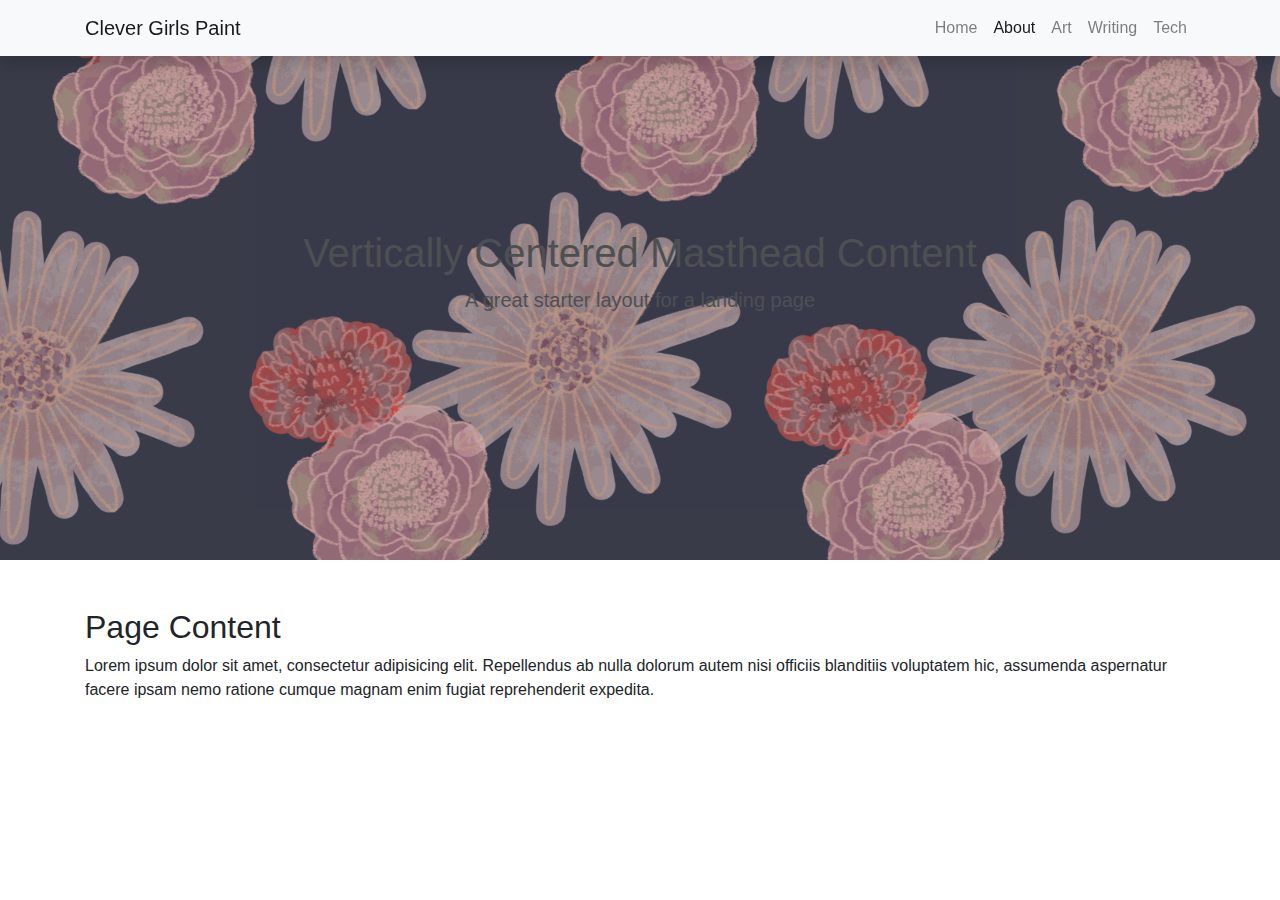
==== about.html @ 55a97bfb "general page layout added" ====
<!DOCTYPE html>

<html>
	<head>
		<title></title>
		<link rel="stylesheet" href="https://stackpath.bootstrapcdn.com/bootstrap/4.4.1/css/bootstrap.min.css" integrity="sha384-Vkoo8x4CGsO3+Hhxv8T/Q5PaXtkKtu6ug5TOeNV6gBiFeWPGFN9MuhOf23Q9Ifjh" crossorigin="anonymous">
		<link rel="stylesheet" href="css/styles.css">
	</head>
	<body>	
		<!-- Navigation -->
		<nav class="navigation navbar navbar-expand-lg navbar-light bg-light shadow fixed-top">
		  <div class="container">
		    <a class="navbar-brand" href="index.html">Clever Girls Paint</a>
		    <button class="navbar-toggler" type="button" data-toggle="collapse" data-target="#navbarResponsive" aria-controls="navbarResponsive" aria-expanded="false" aria-label="Toggle navigation">
		          <span class="navbar-toggler-icon"></span>
		        </button>
		    <div class="collapse navbar-collapse" id="navbarResponsive">
		      <ul class="navbar-nav ml-auto">
		        <li class="nav-item">
		          <a class="nav-link" href="index.html">Home
		                
		              </a>
		        </li>
		        <li class="nav-item active">
		          <a class="nav-link" href="about.html">About
		          	<span class="sr-only">(current)</span>
		          </a>
		        </li>
		        <li class="nav-item">
		          <a class="nav-link" href="art.html">Art</a>
		        </li>
		        <li class="nav-item">
		          <a class="nav-link" href="writing.html">Writing</a>
		        </li>
		        <li class="nav-item">
		          <a class="nav-link" href="tech.html">Tech</a>
		        </li>
		      </ul>
		    </div>
		  </div>
		</nav>

		<!-- Full Page Image Header with Vertically Centered Content -->
		<header class="masthead">
		  <div class="container h-100">
		    <div class="row h-100 align-items-center">
		      <div class="col-12 text-center">
		        <h1 class="font-weight-light">Vertically Centered Masthead Content</h1>
		        <p class="lead">A great starter layout for a landing page</p>
		      </div>
		    </div>
		  </div>
		</header>

		<!-- Page Content -->
		<section class="py-5 bottom-content">
		  <div class="container">
		    <h2 class="font-weight-light">Page Content</h2>
		    <p>Lorem ipsum dolor sit amet, consectetur adipisicing elit. Repellendus ab nulla dolorum autem nisi officiis blanditiis voluptatem hic, assumenda aspernatur facere ipsam nemo ratione cumque magnam enim fugiat reprehenderit expedita.</p>
		  </div>
		</section>


		
			<script src="https://code.jquery.com/jquery-3.4.1.slim.min.js" integrity="sha384-J6qa4849blE2+poT4WnyKhv5vZF5SrPo0iEjwBvKU7imGFAV0wwj1yYfoRSJoZ+n" crossorigin="anonymous"></script>
			<script src="https://cdn.jsdelivr.net/npm/popper.js@1.16.0/dist/umd/popper.min.js" integrity="sha384-Q6E9RHvbIyZFJoft+2mJbHaEWldlvI9IOYy5n3zV9zzTtmI3UksdQRVvoxMfooAo" crossorigin="anonymous"></script>
			<script src="https://stackpath.bootstrapcdn.com/bootstrap/4.4.1/js/bootstrap.min.js" integrity="sha384-wfSDF2E50Y2D1uUdj0O3uMBJnjuUD4Ih7YwaYd1iqfktj0Uod8GCExl3Og8ifwB6" crossorigin="anonymous"></script>
	</body>
</html>
---- css/styles.css ----
body{
	/*background-image: url("../images/Wallpaper.png");
	background-position: bottom;
	background-repeat: no-repeat;
	 background-size: cover;
*/
}

.masthead {
  height: 10rem;
  min-height: 35rem;
  background-image: url("../images/Flower_Print.png");
  background-size: cover;
  background-position: center;
  background-repeat: no-repeat;
  opacity: 80%;
}

.bottom-content{

}

.navigation{


}

.navbar-brand{

}

.nav-item a{
    
}

/*add hover effects at some point*/
.icon{
	height: 2.5rem;
}

.profile-pic{
	transform: rotate(90deg);
	height: 10rem;
	margin-top: 5rem;
	margin-bottom: 5rem;
	display: block;
    margin-left: auto;
    margin-right: auto 

}
.top-bar{

}
.intro{


	
	

}

.intro-p{
	width: 25rem;

        display: block;
    margin-left: auto;
    margin-right: auto 
}


.icon-intro{
	background-color: blue;
	
}





.card {
    padding-top: 20px;
    margin: 10px 0 20px 0;
    background-color: rgba(214, 224, 226, 0.2);
    border-top-width: 0;
    border-bottom-width: 2px;
    -webkit-border-radius: 3px;
    -moz-border-radius: 3px;
    border-radius: 3px;
    -webkit-box-shadow: none;
    -moz-box-shadow: none;
    box-shadow: none;
    -webkit-box-sizing: border-box;
    -moz-box-sizing: border-box;
    box-sizing: border-box;
}

.card .card-heading {
    padding: 0 20px;
    margin: 0;
}

.card .card-heading.simple {
    font-size: 20px;
    font-weight: 300;
    color: #777;
    border-bottom: 1px solid #e5e5e5;
}

.card .card-heading.image img {
    display: inline-block;
    width: 46px;
    height: 46px;
    margin-right: 15px;
    vertical-align: top;
    border: 0;
    -webkit-border-radius: 50%;
    -moz-border-radius: 50%;
    border-radius: 50%;
}

.card .card-heading.image .card-heading-header {
    display: inline-block;
    vertical-align: top;
}

.card .card-heading.image .card-heading-header h3 {
    margin: 0;
    font-size: 14px;
    line-height: 16px;
    color: #262626;
}

.card .card-heading.image .card-heading-header span {
    font-size: 12px;
    color: #999999;
}

.card .card-body {
    padding: 0 20px;
    margin-top: 20px;
}

.card .card-media {
    padding: 0 20px;
    margin: 0 -14px;
}

.card .card-media img {
    max-width: 100%;
    max-height: 100%;
}

.card .card-actions {
    min-height: 30px;
    padding: 0 20px 20px 20px;
    margin: 20px 0 0 0;
}

.card .card-comments {
    padding: 20px;
    margin: 0;
    background-color: #f8f8f8;
}

.card .card-comments .comments-collapse-toggle {
    padding: 0;
    margin: 0 20px 12px 20px;
}

.card .card-comments .comments-collapse-toggle a,
.card .card-comments .comments-collapse-toggle span {
    padding-right: 5px;
    overflow: hidden;
    font-size: 12px;
    color: #999;
    text-overflow: ellipsis;
    white-space: nowrap;
}

.card-comments .media-heading {
    font-size: 13px;
    font-weight: bold;
}

.card.people {
    position: relative;
    display: inline-block;
    width: 170px;
    height: 300px;
    padding-top: 0;
    margin-left: 20px;
    overflow: hidden;
    vertical-align: top;
}

.card.people:first-child {
    margin-left: 0;
}

.card.people .card-top {
    position: absolute;
    top: 0;
    left: 0;
    display: inline-block;
    width: 170px;
    height: 150px;
    background-color: #ffffff;
}

.card.people .card-top.green {
    background-color: #53a93f;
}

.card.people .card-top.blue {
    background-color: #427fed;
}

.card.people .card-info {
    position: absolute;
    top: 150px;
    display: inline-block;
    width: 100%;
    height: 101px;
    overflow: hidden;
    background: #ffffff;
    -webkit-box-sizing: border-box;
    -moz-box-sizing: border-box;
    box-sizing: border-box;
}

.card.people .card-info .title {
    display: block;
    margin: 8px 14px 0 14px;
    overflow: hidden;
    font-size: 16px;
    font-weight: bold;
    line-height: 18px;
    color: #404040;
}

.card.people .card-info .desc {
    display: block;
    margin: 8px 14px 0 14px;
    overflow: hidden;
    font-size: 12px;
    line-height: 16px;
    color: #737373;
    text-overflow: ellipsis;
}

.card.people .card-bottom {
    position: absolute;
    bottom: 0;
    left: 0;
    display: inline-block;
    width: 100%;
    padding: 10px 20px;
    line-height: 29px;
    text-align: center;
    -webkit-box-sizing: border-box;
    -moz-box-sizing: border-box;
    box-sizing: border-box;
}

.card.hovercard {
    position: relative;
    padding-top: 0;
    overflow: hidden;
    text-align: center;
    background-color: rgba(214, 224, 226, 0.2);
}

.card.hovercard .cardheader {
    background: url("http://lorempixel.com/850/280/nature/4/");
    background-size: cover;
    height: 135px;
}

.card.hovercard .avatar {
    position: relative;
    top: -50px;
    margin-bottom: -50px;
}

.card.hovercard .avatar img {
    width: 100px;
    height: 100px;
    max-width: 100px;
    max-height: 100px;
    -webkit-border-radius: 50%;
    -moz-border-radius: 50%;
    border-radius: 50%;
    border: 5px solid rgba(255,255,255,0.5);
}

.card.hovercard .info {
    padding: 4px 8px 10px;
}

.card.hovercard .info .title {
    margin-bottom: 4px;
    font-size: 24px;
    line-height: 1;
    color: #262626;
    vertical-align: middle;
}

.card.hovercard .info .desc {
    overflow: hidden;
    font-size: 12px;
    line-height: 20px;
    color: #737373;
    text-overflow: ellipsis;
}

.card.hovercard .bottom {
    padding: 0 20px;
    margin-bottom: 17px;
}

.btn{ border-radius: 50%; width:32px; height:32px; line-height:18px;  }
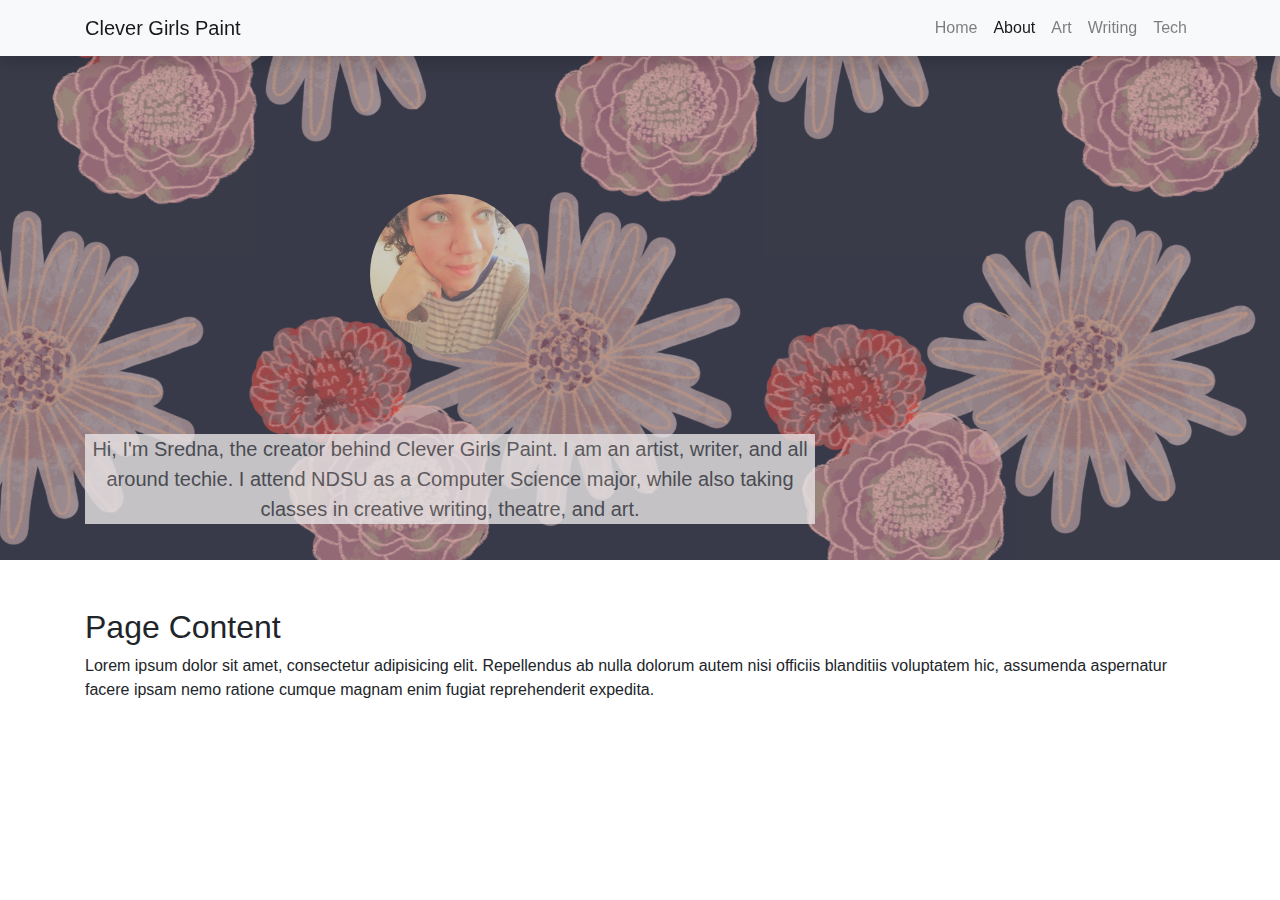
==== commit cbeea7eb: "working on about page" ====
--- a/about.html
+++ b/about.html
@@ -44,9 +44,9 @@
 		<header class="masthead">
 		  <div class="container h-100">
 		    <div class="row h-100 align-items-center">
-		      <div class="col-12 text-center">
-		        <h1 class="font-weight-light">Vertically Centered Masthead Content</h1>
-		        <p class="lead">A great starter layout for a landing page</p>
+		      <div class="col-8 text-center intro">
+		        <img  class=" profile-pic rounded-circle" src="images/bright-gurl.jpg" alt="profile image of woman smiling with a comic book in her hand. The woman has tan skin and short dark brown curly hair">
+		        <p class="lead intro-p">Hi, I'm Sredna, the creator behind Clever Girls Paint. I am an artist, writer, and all around techie. I attend NDSU as a Computer Science major, while also taking classes in creative writing, theatre, and art. </p>
 		      </div>
 		    </div>
 		  </div>
--- a/css/styles.css
+++ b/css/styles.css
@@ -7,7 +7,7 @@
 }
 
 .masthead {
-  height: 10rem;
+  height: 20%;
   min-height: 35rem;
   background-image: url("../images/Flower_Print.png");
   background-size: cover;
@@ -20,18 +20,6 @@
 
 }
 
-.navigation{
-
-
-}
-
-.navbar-brand{
-
-}
-
-.nav-item a{
-    
-}
 
 /*add hover effects at some point*/
 .icon{
@@ -39,283 +27,23 @@
 }
 
 .profile-pic{
-	transform: rotate(90deg);
+	
 	height: 10rem;
 	margin-top: 5rem;
 	margin-bottom: 5rem;
-	display: block;
-    margin-left: auto;
-    margin-right: auto 
-
-}
-.top-bar{
-
-}
-.intro{
-
-
-	
-	
 
 }
 
-.intro-p{
-	width: 25rem;
-
-        display: block;
-    margin-left: auto;
-    margin-right: auto 
+.intro{
+	
+	margin-top: 10%;
 }
 
-
-.icon-intro{
-	background-color: blue;
-	
+.intro p{
+	background-color: #e3dee0;
+	opacity: 80%;
 }
 
 
 
 
-
-.card {
-    padding-top: 20px;
-    margin: 10px 0 20px 0;
-    background-color: rgba(214, 224, 226, 0.2);
-    border-top-width: 0;
-    border-bottom-width: 2px;
-    -webkit-border-radius: 3px;
-    -moz-border-radius: 3px;
-    border-radius: 3px;
-    -webkit-box-shadow: none;
-    -moz-box-shadow: none;
-    box-shadow: none;
-    -webkit-box-sizing: border-box;
-    -moz-box-sizing: border-box;
-    box-sizing: border-box;
-}
-
-.card .card-heading {
-    padding: 0 20px;
-    margin: 0;
-}
-
-.card .card-heading.simple {
-    font-size: 20px;
-    font-weight: 300;
-    color: #777;
-    border-bottom: 1px solid #e5e5e5;
-}
-
-.card .card-heading.image img {
-    display: inline-block;
-    width: 46px;
-    height: 46px;
-    margin-right: 15px;
-    vertical-align: top;
-    border: 0;
-    -webkit-border-radius: 50%;
-    -moz-border-radius: 50%;
-    border-radius: 50%;
-}
-
-.card .card-heading.image .card-heading-header {
-    display: inline-block;
-    vertical-align: top;
-}
-
-.card .card-heading.image .card-heading-header h3 {
-    margin: 0;
-    font-size: 14px;
-    line-height: 16px;
-    color: #262626;
-}
-
-.card .card-heading.image .card-heading-header span {
-    font-size: 12px;
-    color: #999999;
-}
-
-.card .card-body {
-    padding: 0 20px;
-    margin-top: 20px;
-}
-
-.card .card-media {
-    padding: 0 20px;
-    margin: 0 -14px;
-}
-
-.card .card-media img {
-    max-width: 100%;
-    max-height: 100%;
-}
-
-.card .card-actions {
-    min-height: 30px;
-    padding: 0 20px 20px 20px;
-    margin: 20px 0 0 0;
-}
-
-.card .card-comments {
-    padding: 20px;
-    margin: 0;
-    background-color: #f8f8f8;
-}
-
-.card .card-comments .comments-collapse-toggle {
-    padding: 0;
-    margin: 0 20px 12px 20px;
-}
-
-.card .card-comments .comments-collapse-toggle a,
-.card .card-comments .comments-collapse-toggle span {
-    padding-right: 5px;
-    overflow: hidden;
-    font-size: 12px;
-    color: #999;
-    text-overflow: ellipsis;
-    white-space: nowrap;
-}
-
-.card-comments .media-heading {
-    font-size: 13px;
-    font-weight: bold;
-}
-
-.card.people {
-    position: relative;
-    display: inline-block;
-    width: 170px;
-    height: 300px;
-    padding-top: 0;
-    margin-left: 20px;
-    overflow: hidden;
-    vertical-align: top;
-}
-
-.card.people:first-child {
-    margin-left: 0;
-}
-
-.card.people .card-top {
-    position: absolute;
-    top: 0;
-    left: 0;
-    display: inline-block;
-    width: 170px;
-    height: 150px;
-    background-color: #ffffff;
-}
-
-.card.people .card-top.green {
-    background-color: #53a93f;
-}
-
-.card.people .card-top.blue {
-    background-color: #427fed;
-}
-
-.card.people .card-info {
-    position: absolute;
-    top: 150px;
-    display: inline-block;
-    width: 100%;
-    height: 101px;
-    overflow: hidden;
-    background: #ffffff;
-    -webkit-box-sizing: border-box;
-    -moz-box-sizing: border-box;
-    box-sizing: border-box;
-}
-
-.card.people .card-info .title {
-    display: block;
-    margin: 8px 14px 0 14px;
-    overflow: hidden;
-    font-size: 16px;
-    font-weight: bold;
-    line-height: 18px;
-    color: #404040;
-}
-
-.card.people .card-info .desc {
-    display: block;
-    margin: 8px 14px 0 14px;
-    overflow: hidden;
-    font-size: 12px;
-    line-height: 16px;
-    color: #737373;
-    text-overflow: ellipsis;
-}
-
-.card.people .card-bottom {
-    position: absolute;
-    bottom: 0;
-    left: 0;
-    display: inline-block;
-    width: 100%;
-    padding: 10px 20px;
-    line-height: 29px;
-    text-align: center;
-    -webkit-box-sizing: border-box;
-    -moz-box-sizing: border-box;
-    box-sizing: border-box;
-}
-
-.card.hovercard {
-    position: relative;
-    padding-top: 0;
-    overflow: hidden;
-    text-align: center;
-    background-color: rgba(214, 224, 226, 0.2);
-}
-
-.card.hovercard .cardheader {
-    background: url("http://lorempixel.com/850/280/nature/4/");
-    background-size: cover;
-    height: 135px;
-}
-
-.card.hovercard .avatar {
-    position: relative;
-    top: -50px;
-    margin-bottom: -50px;
-}
-
-.card.hovercard .avatar img {
-    width: 100px;
-    height: 100px;
-    max-width: 100px;
-    max-height: 100px;
-    -webkit-border-radius: 50%;
-    -moz-border-radius: 50%;
-    border-radius: 50%;
-    border: 5px solid rgba(255,255,255,0.5);
-}
-
-.card.hovercard .info {
-    padding: 4px 8px 10px;
-}
-
-.card.hovercard .info .title {
-    margin-bottom: 4px;
-    font-size: 24px;
-    line-height: 1;
-    color: #262626;
-    vertical-align: middle;
-}
-
-.card.hovercard .info .desc {
-    overflow: hidden;
-    font-size: 12px;
-    line-height: 20px;
-    color: #737373;
-    text-overflow: ellipsis;
-}
-
-.card.hovercard .bottom {
-    padding: 0 20px;
-    margin-bottom: 17px;
-}
-
-.btn{ border-radius: 50%; width:32px; height:32px; line-height:18px;  }
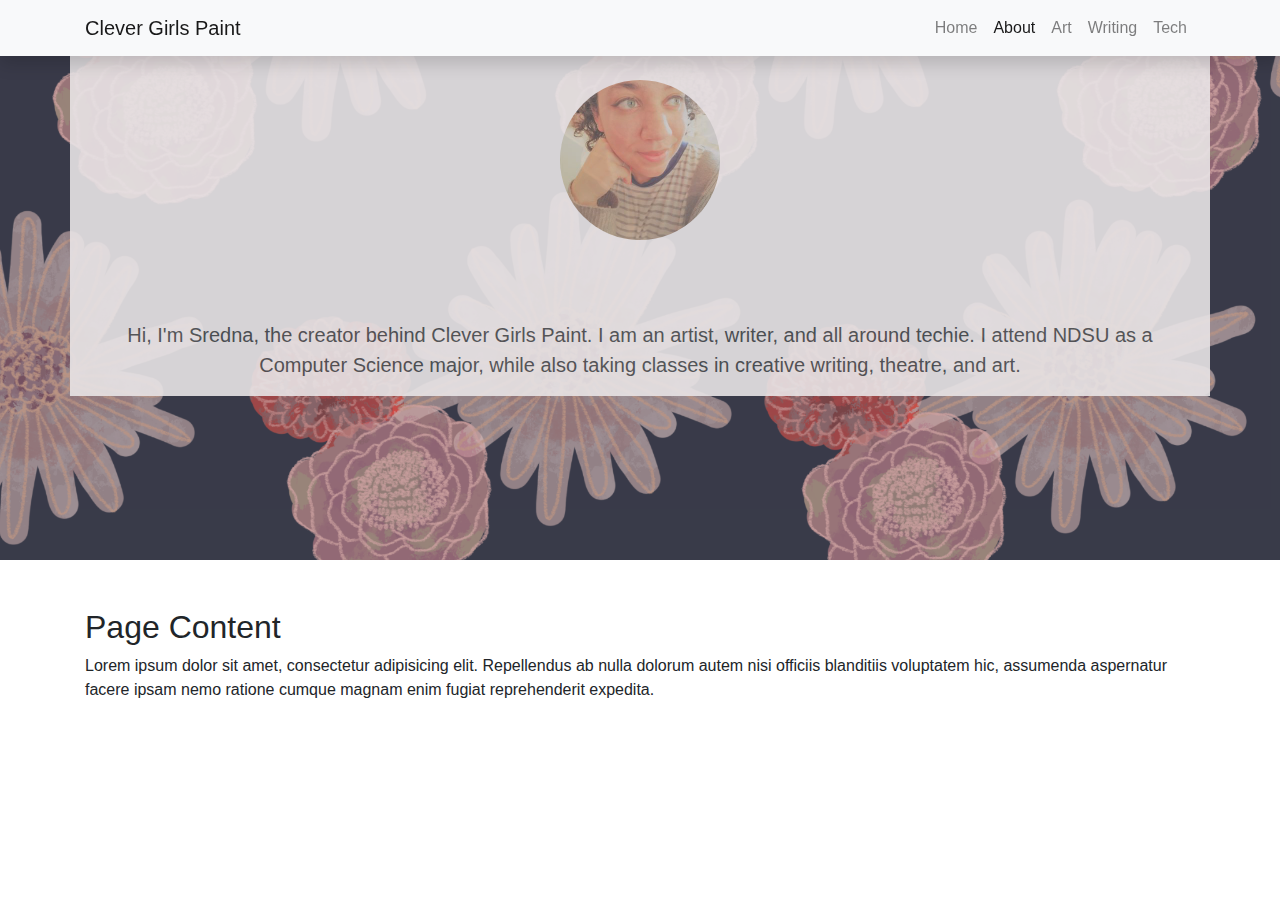
==== commit e6122e43: "page layout got messed up on other pages" ====
--- a/about.html
+++ b/about.html
@@ -44,7 +44,7 @@
 		<header class="masthead">
 		  <div class="container h-100">
 		    <div class="row h-100 align-items-center">
-		      <div class="col-8 text-center intro">
+		      <div class="col-12 text-center intro">
 		        <img  class=" profile-pic rounded-circle" src="images/bright-gurl.jpg" alt="profile image of woman smiling with a comic book in her hand. The woman has tan skin and short dark brown curly hair">
 		        <p class="lead intro-p">Hi, I'm Sredna, the creator behind Clever Girls Paint. I am an artist, writer, and all around techie. I attend NDSU as a Computer Science major, while also taking classes in creative writing, theatre, and art. </p>
 		      </div>
--- a/css/styles.css
+++ b/css/styles.css
@@ -35,13 +35,12 @@
 }
 
 .intro{
-	
-	margin-top: 10%;
+	background-color: #e3dee0;
+	opacity: 90%;
 }
 
 .intro p{
-	background-color: #e3dee0;
-	opacity: 80%;
+
 }
 
 
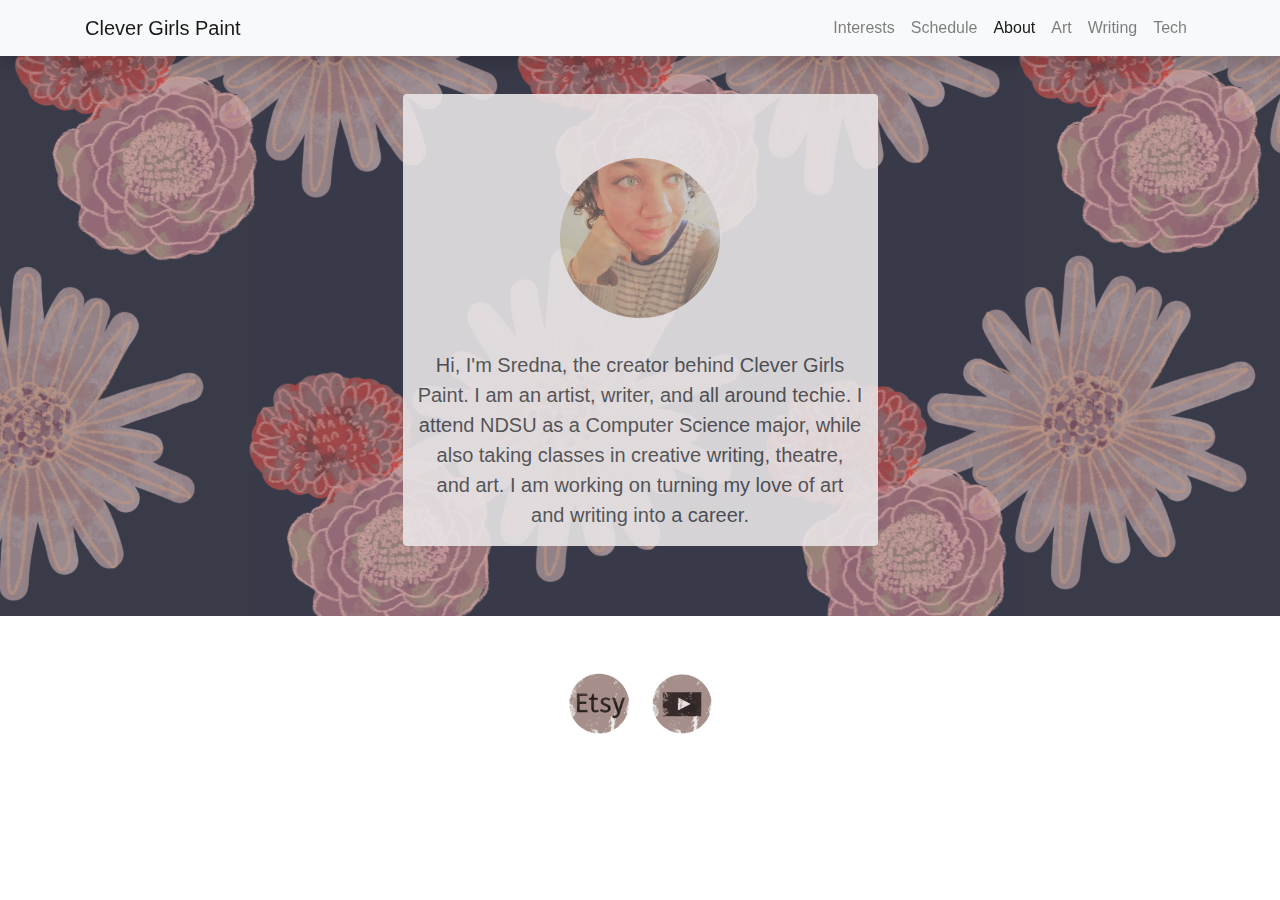
==== commit 391b605e: "welp" ====
--- a/about.html
+++ b/about.html
@@ -16,13 +16,16 @@
 		        </button>
 		    <div class="collapse navbar-collapse" id="navbarResponsive">
 		      <ul class="navbar-nav ml-auto">
+		      	<li class="nav-item">
+		           <a class="nav-link" href="index.html">Interests</a>
+		        </li>
 		        <li class="nav-item">
-		          <a class="nav-link" href="index.html">Home
+		          <a class="nav-link" href="home.html">Schedule
 		                
 		              </a>
 		        </li>
 		        <li class="nav-item active">
-		          <a class="nav-link" href="about.html">About
+		          <a class="nav-link" href="#">About
 		          	<span class="sr-only">(current)</span>
 		          </a>
 		        </li>
@@ -41,22 +44,22 @@
 		</nav>
 
 		<!-- Full Page Image Header with Vertically Centered Content -->
-		<header class="masthead">
-		  <div class="container h-100">
-		    <div class="row h-100 align-items-center">
-		      <div class="col-12 text-center intro">
+		<header class="center-page">
+		  <div class="intro-parent container">
+		    <div class="intro-parent2 row h-100 align-items-center">
+		      <div class="col-5 text-center intro rounded">
 		        <img  class=" profile-pic rounded-circle" src="images/bright-gurl.jpg" alt="profile image of woman smiling with a comic book in her hand. The woman has tan skin and short dark brown curly hair">
-		        <p class="lead intro-p">Hi, I'm Sredna, the creator behind Clever Girls Paint. I am an artist, writer, and all around techie. I attend NDSU as a Computer Science major, while also taking classes in creative writing, theatre, and art. </p>
+		        <p class="lead intro-p">Hi, I'm Sredna, the creator behind Clever Girls Paint. I am an artist, writer, and all around techie. I attend NDSU as a Computer Science major, while also taking classes in creative writing, theatre, and art. I am working on turning my love of art and writing into a career.</p>
 		      </div>
 		    </div>
 		  </div>
 		</header>
 
-		<!-- Page Content -->
+		<!-- Footer -->
 		<section class="py-5 bottom-content">
-		  <div class="container">
-		    <h2 class="font-weight-light">Page Content</h2>
-		    <p>Lorem ipsum dolor sit amet, consectetur adipisicing elit. Repellendus ab nulla dolorum autem nisi officiis blanditiis voluptatem hic, assumenda aspernatur facere ipsam nemo ratione cumque magnam enim fugiat reprehenderit expedita.</p>
+		  <div class="container text-center ">
+		    <a target="_blank" href="https://www.etsy.com"><img class="icon" src="images/Etsy_Icon.png"></a>
+		    <a target="_blank" href="https://www.youtube.com/"><img class="icon" src="images/YouTube_Icon.png"></a>
 		  </div>
 		</section>
 
--- a/css/styles.css
+++ b/css/styles.css
@@ -6,14 +6,15 @@
 */
 }
 
-.masthead {
-  height: 20%;
+.center-page {
+  
   min-height: 35rem;
   background-image: url("../images/Flower_Print.png");
   background-size: cover;
   background-position: center;
   background-repeat: no-repeat;
   opacity: 80%;
+  margin-top: 56px;
 }
 
 .bottom-content{
@@ -23,26 +24,72 @@
 
 /*add hover effects at some point*/
 .icon{
-	height: 2.5rem;
+	height: 5rem;
+
 }
+.icons {
+	background-color: blue;
+}
+.icons img{
 
+
+	background-color: yellow;
+}
 .profile-pic{
 	
 	height: 10rem;
-	margin-top: 5rem;
-	margin-bottom: 5rem;
+	margin-top: 4rem;
+	margin-bottom: 2rem;
 
 }
 
 .intro{
 	background-color: #e3dee0;
 	opacity: 90%;
+	display: block;
+	margin-right: auto;
+	margin-left: auto;
+	margin-bottom: 2em;
+
+
+
+
+}
+
+.schedule{
+		opacity: 90%;
+	display: block;
+	margin-right: auto;
+	margin-left: auto;
+	margin-bottom: 2em;
+
 }
 
 .intro p{
 
 }
 
+.intro-parent{
+/*	display: block;
+	margin-top: auto;
+	margin-bottom: auto;*/
+height: 35em !important;
+
+
+}
+
+.intro-parent2{
+
+
+	margin-top: auto;
+	margin-bottom: auto;
+}
+
+.calendar{
+	display: flex;
+	float: right;
+}
 
 
 
+
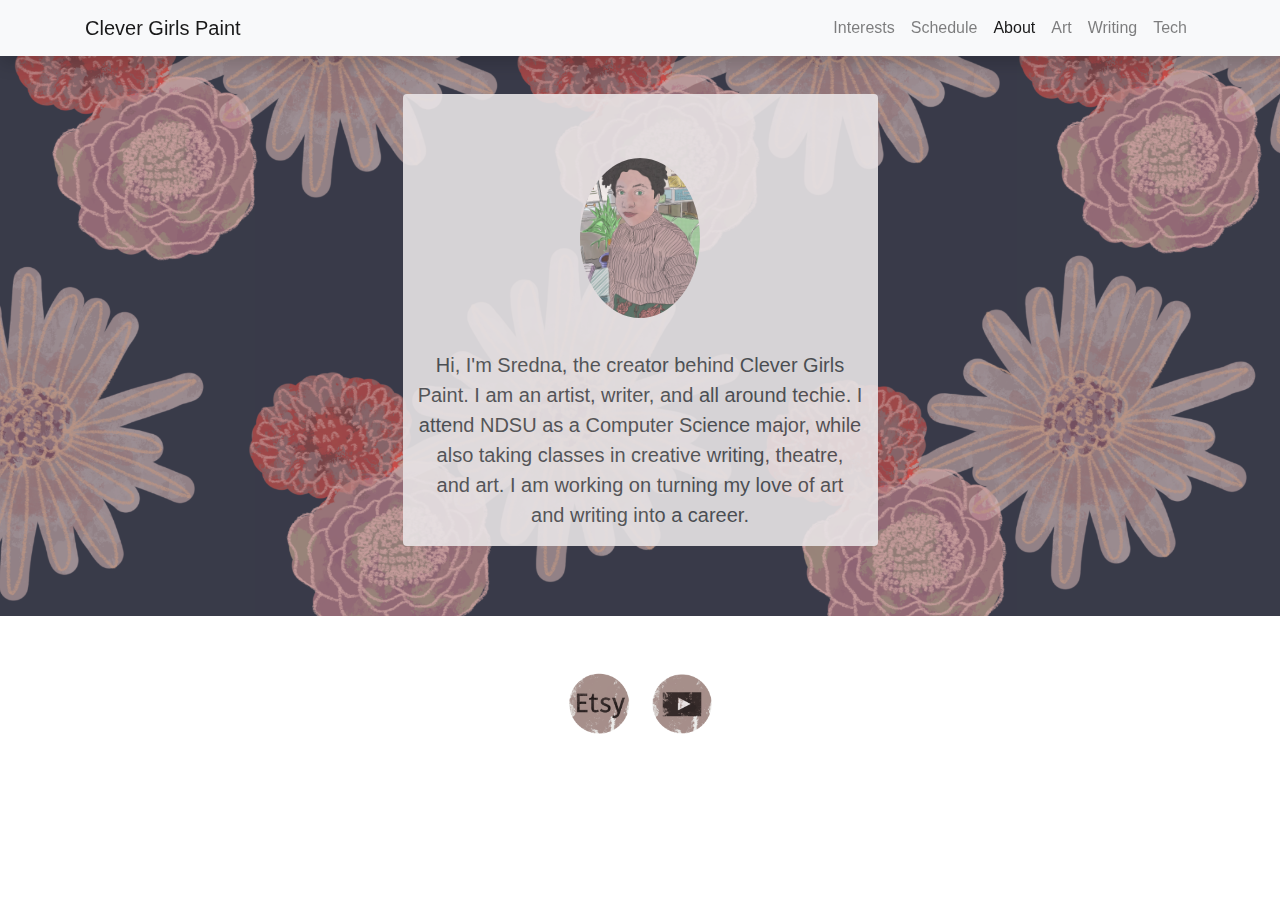
==== commit 36674985: "added illustration pic" ====
--- a/about.html
+++ b/about.html
@@ -48,7 +48,7 @@
 		  <div class="intro-parent container">
 		    <div class="intro-parent2 row h-100 align-items-center">
 		      <div class="col-5 text-center intro rounded">
-		        <img  class=" profile-pic rounded-circle" src="images/bright-gurl.jpg" alt="profile image of woman smiling with a comic book in her hand. The woman has tan skin and short dark brown curly hair">
+		        <img  class=" profile-pic rounded-circle" src="images/selfi1.jpg" alt="profile image of woman smiling with a comic book in her hand. The woman has tan skin and short dark brown curly hair">
 		        <p class="lead intro-p">Hi, I'm Sredna, the creator behind Clever Girls Paint. I am an artist, writer, and all around techie. I attend NDSU as a Computer Science major, while also taking classes in creative writing, theatre, and art. I am working on turning my love of art and writing into a career.</p>
 		      </div>
 		    </div>
